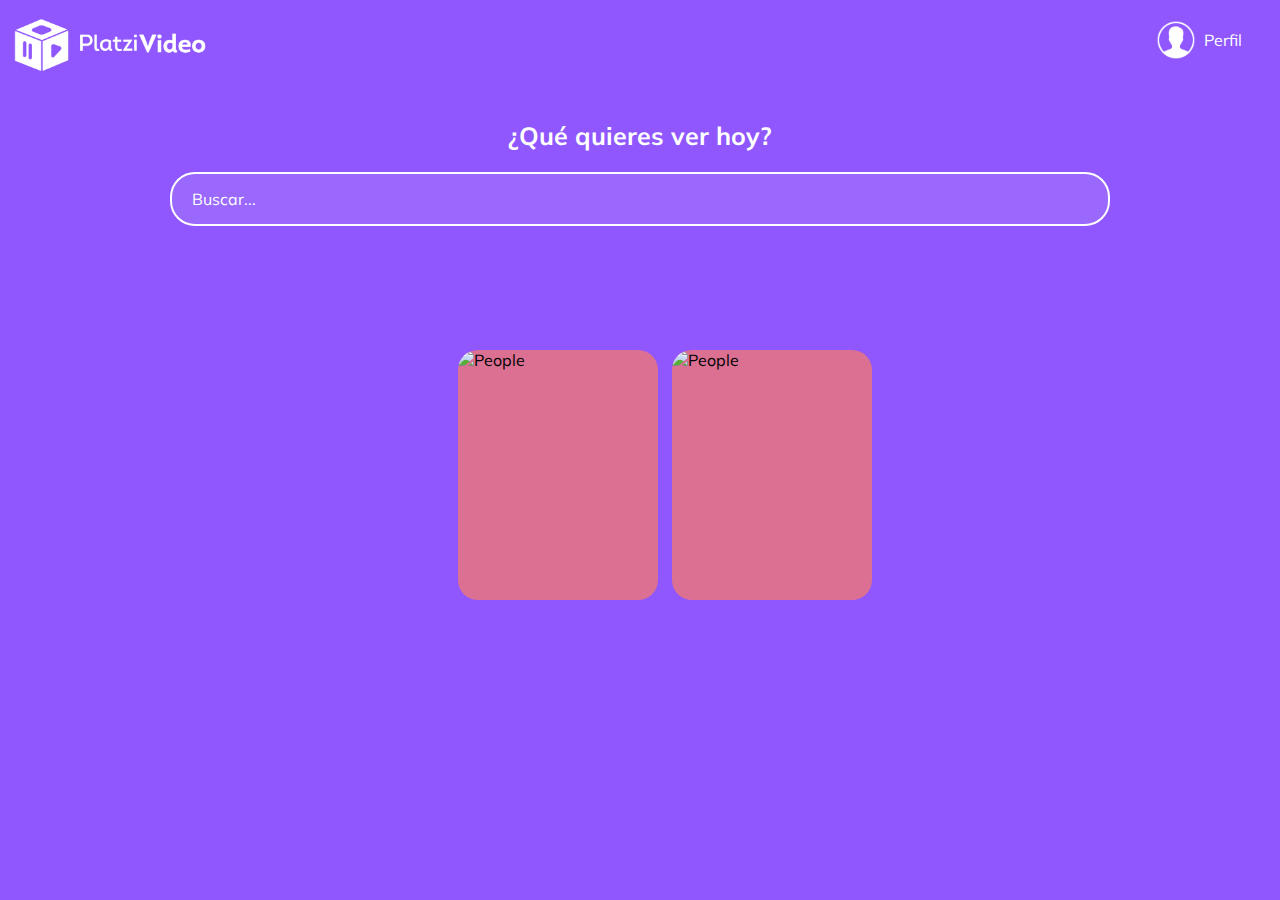
==== index.html @ 64ce9388 "Carrousel v2" ====
<!DOCTYPE html>
<html lang="es">
<head>
    <meta charset="UTF-8">
    <meta name="viewport" content="width=device-width, initial-scale=1.0">
    <meta http-equiv="X-UA-Compatible" content="ie=edge">
    <link href="https://fonts.googleapis.com/css2?family=Mulish:ital,wght@0,200;0,300;0,400;0,500;0,600;0,700;0,800;0,900;1,200;1,300;1,400;1,500;1,600;1,700;1,800;1,900&display=swap" rel="stylesheet">
    <title>Header</title>
    <style>
        body{
            margin: 0px;
            background-color: #8f57fd;
            font-family: 'Mulish', sans-serif;
        }
        .header{
            /* #21C08B
               #ab88ff
             */
            background-color: #8f57fd;
            width: 100%;
            height: 80px;
            display: flex;
            justify-content: space-between;
            align-items: center;
        }
        .header__img{
            width: 200px;
            margin-top: 10px;
            margin-left: 10px;
        }
        .header__menu{
            margin-right: 30px;
        }
        .header__menu ul{
            display: none;
            list-style: none;
            padding: 0px;
            position: absolute;
            text-align: right;
            margin: 0px 0px 0px -14px;
        }
        .header__menu:hover ul, ul:hover{
            display: block;
        }
        .header__menu li{
            margin: 10px 10px;
        }
        .header__menu li a{
            color: white;
            text-decoration: none;
        }
        .header__menu li a:hover{
            text-decoration: underline;
        }
        .header__menu--profile{
            margin-right: 8px;
            display: flex;
            align-items: center;
            cursor: pointer;
        }
        .header__menu--profile img{
            margin-right: 8px;
            width: 40px;
        }
        .header__menu--profile p{
            margin: 0px;
            color: white;
        }
        .main{
            height: 130px;
            margin-top: 40px;
        }
        .main__title{
            color: white;
            font-size: 25px;
            display: flex;
            justify-content: center;
        }
        .main__searchEngine{
            display: flex;
            justify-content: center;
        }
        .main__input{
            background-color: rgba(255, 255, 255, 0.1);
            border: 2px solid white;
            border-radius: 25px;
            color: white;
            font-family: 'Mulish', sans-serif;
            font-size: 16px;
            height: 50px;
            padding: 0px 20px;
            width: 70%;
            outline: none;
        }
        .main__input::placeholder{
            color: white;
        }
        .carousel{
            width: 100%;
            overflow: scroll;
            padding: 30px;
            position: relative;
            /* scrollbar-width: none; */
            display: flex;
            justify-content: center;
        }
        .carousel__container{
            white-space: nowrap;
            margin: 70px 0px;
            padding-bottom: 10px;
        }
        .carousel-item{
            background-color: palevioletred;
            width: 200px;
            height: 250px;
            border-radius: 20px;
            overflow: hidden;
            margin-right: 10px;
            display: inline-block;
            cursor: pointer;
            transition: 450ms all;
            transform-origin: center left;
            position: relative;
        }
        .carousel-item:hover ~ .carousel-item{
            transform: translate3d(100px,0,0);
        }
        .carousel__container:hover .carousel-item{
            opacity: 0.3;
        }
        .carousel__container:hover .carousel-item:hover {
            transform: scale(1.5);
            opacity: 1;
        }
        .carousel-item__img{
            width: 200px;
            height: 250px;
            object-fit: cover;
        }
        .carousel-item__details{
            background: linear-gradient(to top, rgba(0,0,0,0.9) 0%, rgba(0,0,0,0) 100%);
            font-size: 10px;
            opacity: 0;
            transition: 450ms opacity;
            padding: 10px;
            position: absolute;
            top: 0;
            left: 0;
            right: 0;
            bottom: 0;
            /* display: flex;
            flex-direction: column;
            align-items: flex-end; */
        }
        .carousel-item__details:hover{
            opacity: 1;
        }
        .carousel-item__details--icon{
            width: 25px;
            height: 25px;
            margin-top: 170px;
        }
        .carousel-item__details--title{
            color: #fff;
            margin: 0;
            font-size: 12px;
            font-weight: bold;
        }
        .carousel-item__details--subtitle{
            color: #fff;
            margin: 0;
            font-size: 9px;
        }
    </style>
</head>
<body>
    <header class="header">
        <img class="header__img" src="logo-platzi-video-BW2.png" alt="logo platzi">
        <div class="header__menu">
            <div class="header__menu--profile">
                <img src="./user-icon.png" alt="User">
                <p>Perfil</p>
            </div>
            <ul>
                <li><a href="/">Cuenta</a></li>
                <li><a href="/">Cerrar Sesión</a></li>
            </ul>
        </div>
    </header>
    <section class="main">
        <h2 class="main__title">¿Qué quieres ver hoy?</h2>
        <div class="main__searchEngine">
            <input class="main__input" type="text" placeholder="Buscar...">
        </div>
    </section>
    <section class="carousel">
        <div class="carousel__container">
            <div class="carousel-item">
                <img class="carousel-item__img" src="https://images.pexels.com/photos/4227203/pexels-photo-4227203.jpeg?auto=compress&cs=tinysrgb&dpr=2&h=650&w=940" alt="People">
                <div class="carousel-item__details">
                    <div>
                        <img class="carousel-item__details--icon" src="icons/icons8-play-64.png" alt="Play">
                        <img class="carousel-item__details--icon" src="icons/icons8-plus-64.png" alt="Plus">
                    </div>
                    <p class="carousel-item__details--title">Titulo</p>
                    <p class="carousel-item__details--subtitle">2020 18+ 120min</p>
                </div>
            </div>
            <div class="carousel-item">
                <img class="carousel-item__img" src="https://images.pexels.com/photos/5126191/pexels-photo-5126191.jpeg?auto=compress&cs=tinysrgb&dpr=2&h=650&w=940" alt="People">
                <div class="carousel-item__details">
                    <div>
                        <img class="carousel-item__details--icon" src="icons/icons8-play-64.png" alt="Play">
                        <img class="carousel-item__details--icon" src="icons/icons8-plus-64.png" alt="Plus">
                    </div>
                    <p class="carousel-item__details--title">Titulo</p>
                    <p class="carousel-item__details--subtitle">2020 18+ 120min</p>
                </div>
            </div>
        </div>
    </section>
    <!-- <details>
        <summary>Label</summary>
        <ul>
            <li>Item</li>
          <li>Item</li>
        </ul>
      </details> -->
</body>
</html>
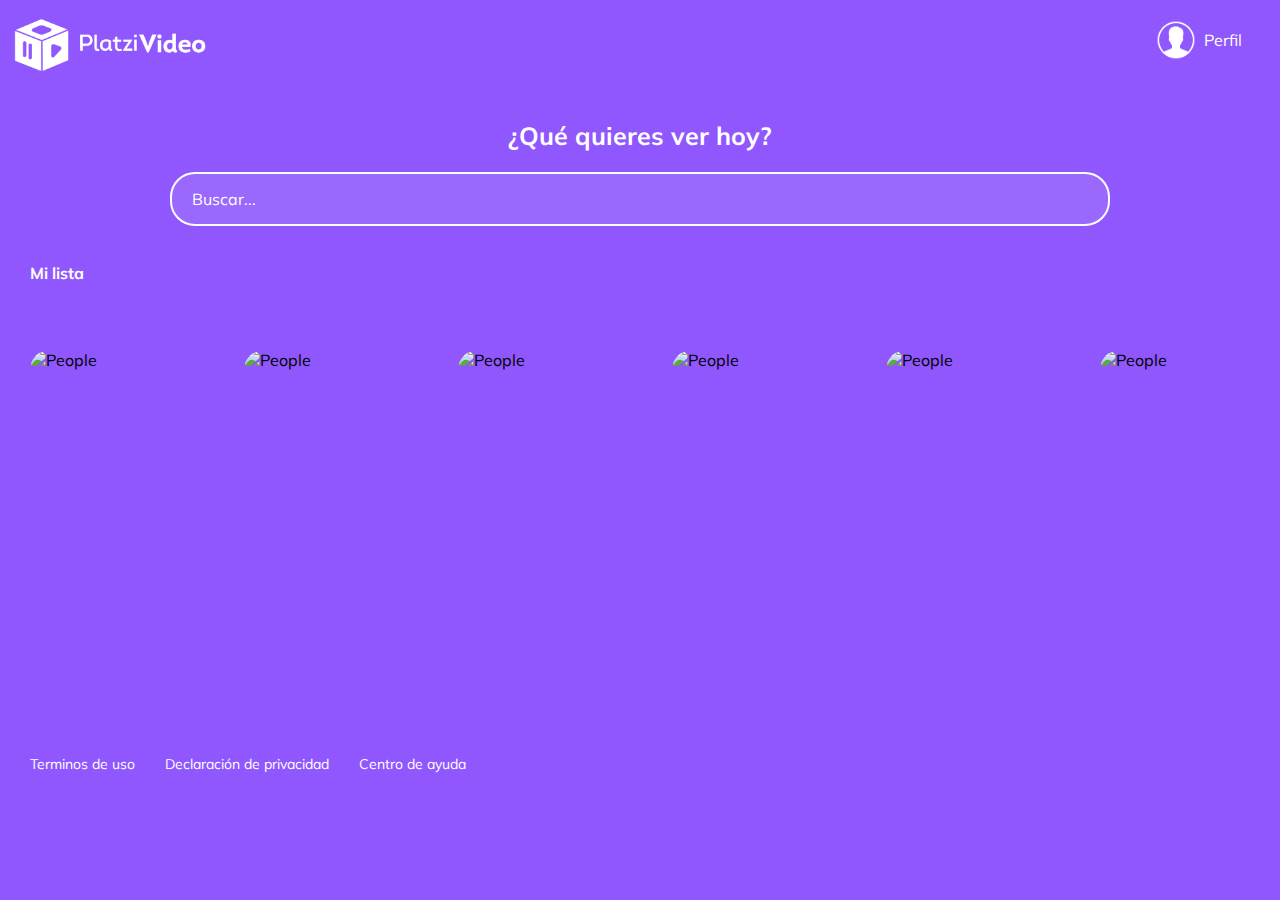
==== commit f4ba2a4f: "Pagina de error y estructura index" ====
--- a/index.html
+++ b/index.html
@@ -5,180 +5,15 @@
     <meta name="viewport" content="width=device-width, initial-scale=1.0">
     <meta http-equiv="X-UA-Compatible" content="ie=edge">
     <link href="https://fonts.googleapis.com/css2?family=Mulish:ital,wght@0,200;0,300;0,400;0,500;0,600;0,700;0,800;0,900;1,200;1,300;1,400;1,500;1,600;1,700;1,800;1,900&display=swap" rel="stylesheet">
-    <title>Header</title>
-    <style>
-        body{
-            margin: 0px;
-            background-color: #8f57fd;
-            font-family: 'Mulish', sans-serif;
-        }
-        .header{
-            /* #21C08B
-               #ab88ff
-             */
-            background-color: #8f57fd;
-            width: 100%;
-            height: 80px;
-            display: flex;
-            justify-content: space-between;
-            align-items: center;
-        }
-        .header__img{
-            width: 200px;
-            margin-top: 10px;
-            margin-left: 10px;
-        }
-        .header__menu{
-            margin-right: 30px;
-        }
-        .header__menu ul{
-            display: none;
-            list-style: none;
-            padding: 0px;
-            position: absolute;
-            text-align: right;
-            margin: 0px 0px 0px -14px;
-        }
-        .header__menu:hover ul, ul:hover{
-            display: block;
-        }
-        .header__menu li{
-            margin: 10px 10px;
-        }
-        .header__menu li a{
-            color: white;
-            text-decoration: none;
-        }
-        .header__menu li a:hover{
-            text-decoration: underline;
-        }
-        .header__menu--profile{
-            margin-right: 8px;
-            display: flex;
-            align-items: center;
-            cursor: pointer;
-        }
-        .header__menu--profile img{
-            margin-right: 8px;
-            width: 40px;
-        }
-        .header__menu--profile p{
-            margin: 0px;
-            color: white;
-        }
-        .main{
-            height: 130px;
-            margin-top: 40px;
-        }
-        .main__title{
-            color: white;
-            font-size: 25px;
-            display: flex;
-            justify-content: center;
-        }
-        .main__searchEngine{
-            display: flex;
-            justify-content: center;
-        }
-        .main__input{
-            background-color: rgba(255, 255, 255, 0.1);
-            border: 2px solid white;
-            border-radius: 25px;
-            color: white;
-            font-family: 'Mulish', sans-serif;
-            font-size: 16px;
-            height: 50px;
-            padding: 0px 20px;
-            width: 70%;
-            outline: none;
-        }
-        .main__input::placeholder{
-            color: white;
-        }
-        .carousel{
-            width: 100%;
-            overflow: scroll;
-            padding: 30px;
-            position: relative;
-            /* scrollbar-width: none; */
-            display: flex;
-            justify-content: center;
-        }
-        .carousel__container{
-            white-space: nowrap;
-            margin: 70px 0px;
-            padding-bottom: 10px;
-        }
-        .carousel-item{
-            background-color: palevioletred;
-            width: 200px;
-            height: 250px;
-            border-radius: 20px;
-            overflow: hidden;
-            margin-right: 10px;
-            display: inline-block;
-            cursor: pointer;
-            transition: 450ms all;
-            transform-origin: center left;
-            position: relative;
-        }
-        .carousel-item:hover ~ .carousel-item{
-            transform: translate3d(100px,0,0);
-        }
-        .carousel__container:hover .carousel-item{
-            opacity: 0.3;
-        }
-        .carousel__container:hover .carousel-item:hover {
-            transform: scale(1.5);
-            opacity: 1;
-        }
-        .carousel-item__img{
-            width: 200px;
-            height: 250px;
-            object-fit: cover;
-        }
-        .carousel-item__details{
-            background: linear-gradient(to top, rgba(0,0,0,0.9) 0%, rgba(0,0,0,0) 100%);
-            font-size: 10px;
-            opacity: 0;
-            transition: 450ms opacity;
-            padding: 10px;
-            position: absolute;
-            top: 0;
-            left: 0;
-            right: 0;
-            bottom: 0;
-            /* display: flex;
-            flex-direction: column;
-            align-items: flex-end; */
-        }
-        .carousel-item__details:hover{
-            opacity: 1;
-        }
-        .carousel-item__details--icon{
-            width: 25px;
-            height: 25px;
-            margin-top: 170px;
-        }
-        .carousel-item__details--title{
-            color: #fff;
-            margin: 0;
-            font-size: 12px;
-            font-weight: bold;
-        }
-        .carousel-item__details--subtitle{
-            color: #fff;
-            margin: 0;
-            font-size: 9px;
-        }
-    </style>
+    <link rel="stylesheet" href="css/style_index.css">
+    <title>Platzi Video</title>
 </head>
 <body>
     <header class="header">
-        <img class="header__img" src="logo-platzi-video-BW2.png" alt="logo platzi">
+        <img class="header__img" src="icons/logo-platzi-video-BW2.png" alt="logo platzi">
         <div class="header__menu">
             <div class="header__menu--profile">
-                <img src="./user-icon.png" alt="User">
+                <img src="icons/user-icon.png" alt="User">
                 <p>Perfil</p>
             </div>
             <ul>
@@ -187,12 +22,15 @@
             </ul>
         </div>
     </header>
+    <!-- BUSCADOR -->
     <section class="main">
         <h2 class="main__title">¿Qué quieres ver hoy?</h2>
         <div class="main__searchEngine">
             <input class="main__input" type="text" placeholder="Buscar...">
         </div>
     </section>
+    <h2 class="categories__title">Mi lista</h2>
+    <!-- CARROUSEL -->
     <section class="carousel">
         <div class="carousel__container">
             <div class="carousel-item">
@@ -217,14 +55,56 @@
                     <p class="carousel-item__details--subtitle">2020 18+ 120min</p>
                 </div>
             </div>
+            <div class="carousel-item">
+                <img class="carousel-item__img" src="https://images.pexels.com/photos/5373737/pexels-photo-5373737.jpeg?auto=compress&cs=tinysrgb&dpr=2&h=650&w=940" alt="People">
+                <div class="carousel-item__details">
+                    <div>
+                        <img class="carousel-item__details--icon" src="icons/icons8-play-64.png" alt="Play">
+                        <img class="carousel-item__details--icon" src="icons/icons8-plus-64.png" alt="Plus">
+                    </div>
+                    <p class="carousel-item__details--title">Titulo</p>
+                    <p class="carousel-item__details--subtitle">2020 18+ 120min</p>
+                </div>
+            </div>
+            <div class="carousel-item">
+                <img class="carousel-item__img" src="https://images.pexels.com/photos/5380749/pexels-photo-5380749.jpeg?auto=compress&cs=tinysrgb&dpr=2&h=650&w=940" alt="People">
+                <div class="carousel-item__details">
+                    <div>
+                        <img class="carousel-item__details--icon" src="icons/icons8-play-64.png" alt="Play">
+                        <img class="carousel-item__details--icon" src="icons/icons8-plus-64.png" alt="Plus">
+                    </div>
+                    <p class="carousel-item__details--title">Titulo</p>
+                    <p class="carousel-item__details--subtitle">2020 18+ 120min</p>
+                </div>
+            </div>
+            <div class="carousel-item">
+                <img class="carousel-item__img" src="https://images.pexels.com/photos/4958740/pexels-photo-4958740.jpeg?auto=compress&cs=tinysrgb&dpr=2&h=650&w=940" alt="People">
+                <div class="carousel-item__details">
+                    <div>
+                        <img class="carousel-item__details--icon" src="icons/icons8-play-64.png" alt="Play">
+                        <img class="carousel-item__details--icon" src="icons/icons8-plus-64.png" alt="Plus">
+                    </div>
+                    <p class="carousel-item__details--title">Titulo</p>
+                    <p class="carousel-item__details--subtitle">2020 18+ 120min</p>
+                </div>
+            </div>
+            <div class="carousel-item">
+                <img class="carousel-item__img" src="https://images.pexels.com/photos/4289835/pexels-photo-4289835.jpeg?auto=compress&cs=tinysrgb&dpr=2&h=650&w=940" alt="People">
+                <div class="carousel-item__details">
+                    <div>
+                        <img class="carousel-item__details--icon" src="icons/icons8-play-64.png" alt="Play">
+                        <img class="carousel-item__details--icon" src="icons/icons8-plus-64.png" alt="Plus">
+                    </div>
+                    <p class="carousel-item__details--title">Titulo</p>
+                    <p class="carousel-item__details--subtitle">2020 18+ 120min</p>
+                </div>
+            </div>
         </div>
     </section>
-    <!-- <details>
-        <summary>Label</summary>
-        <ul>
-            <li>Item</li>
-          <li>Item</li>
-        </ul>
-      </details> -->
+    <footer class="footer">
+        <a href="/">Terminos de uso</a>
+        <a href="/">Declaración de privacidad</a>
+        <a href="/">Centro de ayuda</a>
+    </footer>
 </body>
 </html>--- a/css/style_index.css
+++ b/css/style_index.css
@@ -0,0 +1,191 @@
+body{
+    margin: 0px;
+    background-color: #8f57fd;
+    font-family: 'Mulish', sans-serif;
+    overflow-x: hidden;
+}
+.header{
+    /* #21C08B
+       #ab88ff
+     */
+    background-color: #8f57fd;
+    width: 100%;
+    height: 80px;
+    display: flex;
+    justify-content: space-between;
+    align-items: center;
+    top: 0px;
+}
+.header__img{
+    width: 200px;
+    margin-top: 10px;
+    margin-left: 10px;
+}
+.header__menu{
+    margin-right: 30px;
+}
+.header__menu ul{
+    display: none;
+    list-style: none;
+    padding: 0px;
+    position: absolute;
+    text-align: right;
+    margin: 0px 0px 0px -14px;
+}
+.header__menu:hover ul, ul:hover{
+    display: block;
+}
+.header__menu li{
+    margin: 10px 10px;
+}
+.header__menu li a{
+    color: white;
+    text-decoration: none;
+}
+.header__menu li a:hover{
+    text-decoration: underline;
+}
+.header__menu--profile{
+    margin-right: 8px;
+    display: flex;
+    align-items: center;
+    cursor: pointer;
+}
+.header__menu--profile img{
+    margin-right: 8px;
+    width: 40px;
+}
+.header__menu--profile p{
+    margin: 0px;
+    color: white;
+}
+.main{
+    height: 130px;
+    margin-top: 40px;
+}
+.main__title{
+    color: white;
+    font-size: 25px;
+    display: flex;
+    justify-content: center;
+}
+.main__searchEngine{
+    display: flex;
+    justify-content: center;
+}
+.main__input{
+    background-color: rgba(255, 255, 255, 0.1);
+    border: 2px solid white;
+    border-radius: 25px;
+    color: white;
+    font-family: 'Mulish', sans-serif;
+    font-size: 16px;
+    height: 50px;
+    padding: 0px 20px;
+    width: 70%;
+    outline: none;
+}
+.main__input::placeholder{
+    color: white;
+}
+.categories__title{
+    color: white;
+    font-size: 16px;
+    position: absolute;
+    padding-left: 30px;
+    width: 100%;
+}
+.carousel{
+    width: 100%;
+    overflow: scroll;
+    padding: 30px;
+    position: relative;
+    scrollbar-width: none;
+    /* display: flex;
+    justify-content: center; */
+    overflow-x: hidden;
+}
+
+.carousel__container{
+    white-space: nowrap;
+    margin: 70px 0px;
+    padding-bottom: 10px;
+}
+.carousel-item{
+    width: 200px;
+    height: 250px;
+    border-radius: 20px;
+    overflow: hidden;
+    margin-right: 10px;
+    display: inline-block;
+    cursor: pointer;
+    transition: 450ms all;
+    transform-origin: center left;
+    position: relative;
+}
+.carousel-item:hover ~ .carousel-item{
+    transform: translate3d(100px,0,0);
+}
+.carousel__container:hover .carousel-item{
+    opacity: 0.3;
+}
+.carousel__container:hover .carousel-item:hover {
+    transform: scale(1.5);
+    opacity: 1;
+}
+.carousel-item__img{
+    width: 200px;
+    height: 250px;
+    object-fit: cover;
+}
+.carousel-item__details{
+    background: linear-gradient(to top, rgba(0,0,0,0.9) 0%, rgba(0,0,0,0) 100%);
+    font-size: 10px;
+    opacity: 0;
+    transition: 450ms opacity;
+    padding: 10px;
+    position: absolute;
+    top: 0;
+    left: 0;
+    right: 0;
+    bottom: 0;
+    /* display: flex;
+    flex-direction: column;
+    align-items: flex-end; */
+}
+.carousel-item__details:hover{
+    opacity: 1;
+}
+.carousel-item__details--icon{
+    width: 25px;
+    height: 25px;
+    margin-top: 170px;
+}
+.carousel-item__details--title{
+    color: #fff;
+    margin: 0;
+    font-size: 12px;
+    font-weight: bold;
+}
+.carousel-item__details--subtitle{
+    color: #fff;
+    margin: 0;
+    font-size: 9px;
+}
+.footer{
+    background-color: #8f57fd;
+    display: flex;
+    align-items: center;
+    height: 100px;
+    width: 100%;
+}
+.footer a{
+    color: white;
+    cursor: pointer;
+    font-size: 14px;
+    padding-left: 30px;
+    text-decoration: none;
+}
+.footer a:hover{
+    text-decoration: underline;
+}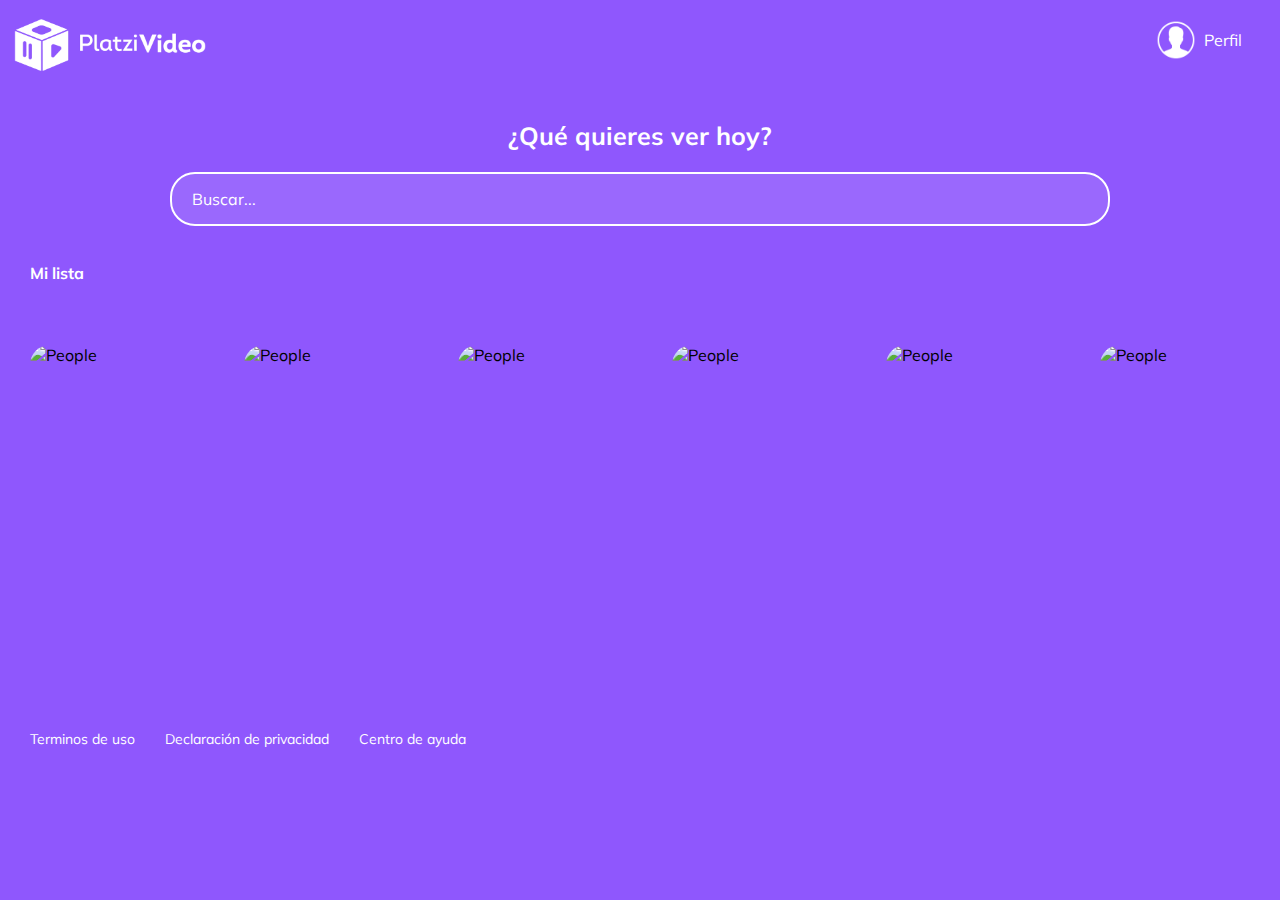
==== commit 72da71ce: "Mejoras en el scroll" ====
--- a/index.html
+++ b/index.html
@@ -99,6 +99,17 @@
                     <p class="carousel-item__details--subtitle">2020 18+ 120min</p>
                 </div>
             </div>
+            <div class="carousel-item">
+                <img class="carousel-item__img" src="https://images.pexels.com/photos/4227203/pexels-photo-4227203.jpeg?auto=compress&cs=tinysrgb&dpr=2&h=650&w=940" alt="People">
+                <div class="carousel-item__details">
+                    <div>
+                        <img class="carousel-item__details--icon" src="icons/icons8-play-64.png" alt="Play">
+                        <img class="carousel-item__details--icon" src="icons/icons8-plus-64.png" alt="Plus">
+                    </div>
+                    <p class="carousel-item__details--title">Titulo</p>
+                    <p class="carousel-item__details--subtitle">2020 18+ 120min</p>
+                </div>
+            </div>
         </div>
     </section>
     <footer class="footer">
--- a/css/style_index.css
+++ b/css/style_index.css
@@ -96,19 +96,27 @@
     width: 100%;
 }
 .carousel{
-    width: 100%;
-    overflow: scroll;
+    /* width: 100%; */
+    overflow-x: scroll;
     padding: 30px;
     position: relative;
-    scrollbar-width: none;
-    /* display: flex;
-    justify-content: center; */
-    overflow-x: hidden;
+}
+.carousel::-webkit-scrollbar 
+{
+	width: 10px;
+	background: linear-gradient(90deg, #ca1bfc, #5562fc, #4eeaf9);
 }
 
+.carousel::-webkit-scrollbar-thumb 
+{
+	width: 10px;
+	background-color: #CC66FF;
+	border-radius: 20px;
+	opacity: .85
+}
 .carousel__container{
     white-space: nowrap;
-    margin: 70px 0px;
+    margin: 65px 0px 50px 0px;
     padding-bottom: 10px;
 }
 .carousel-item{
